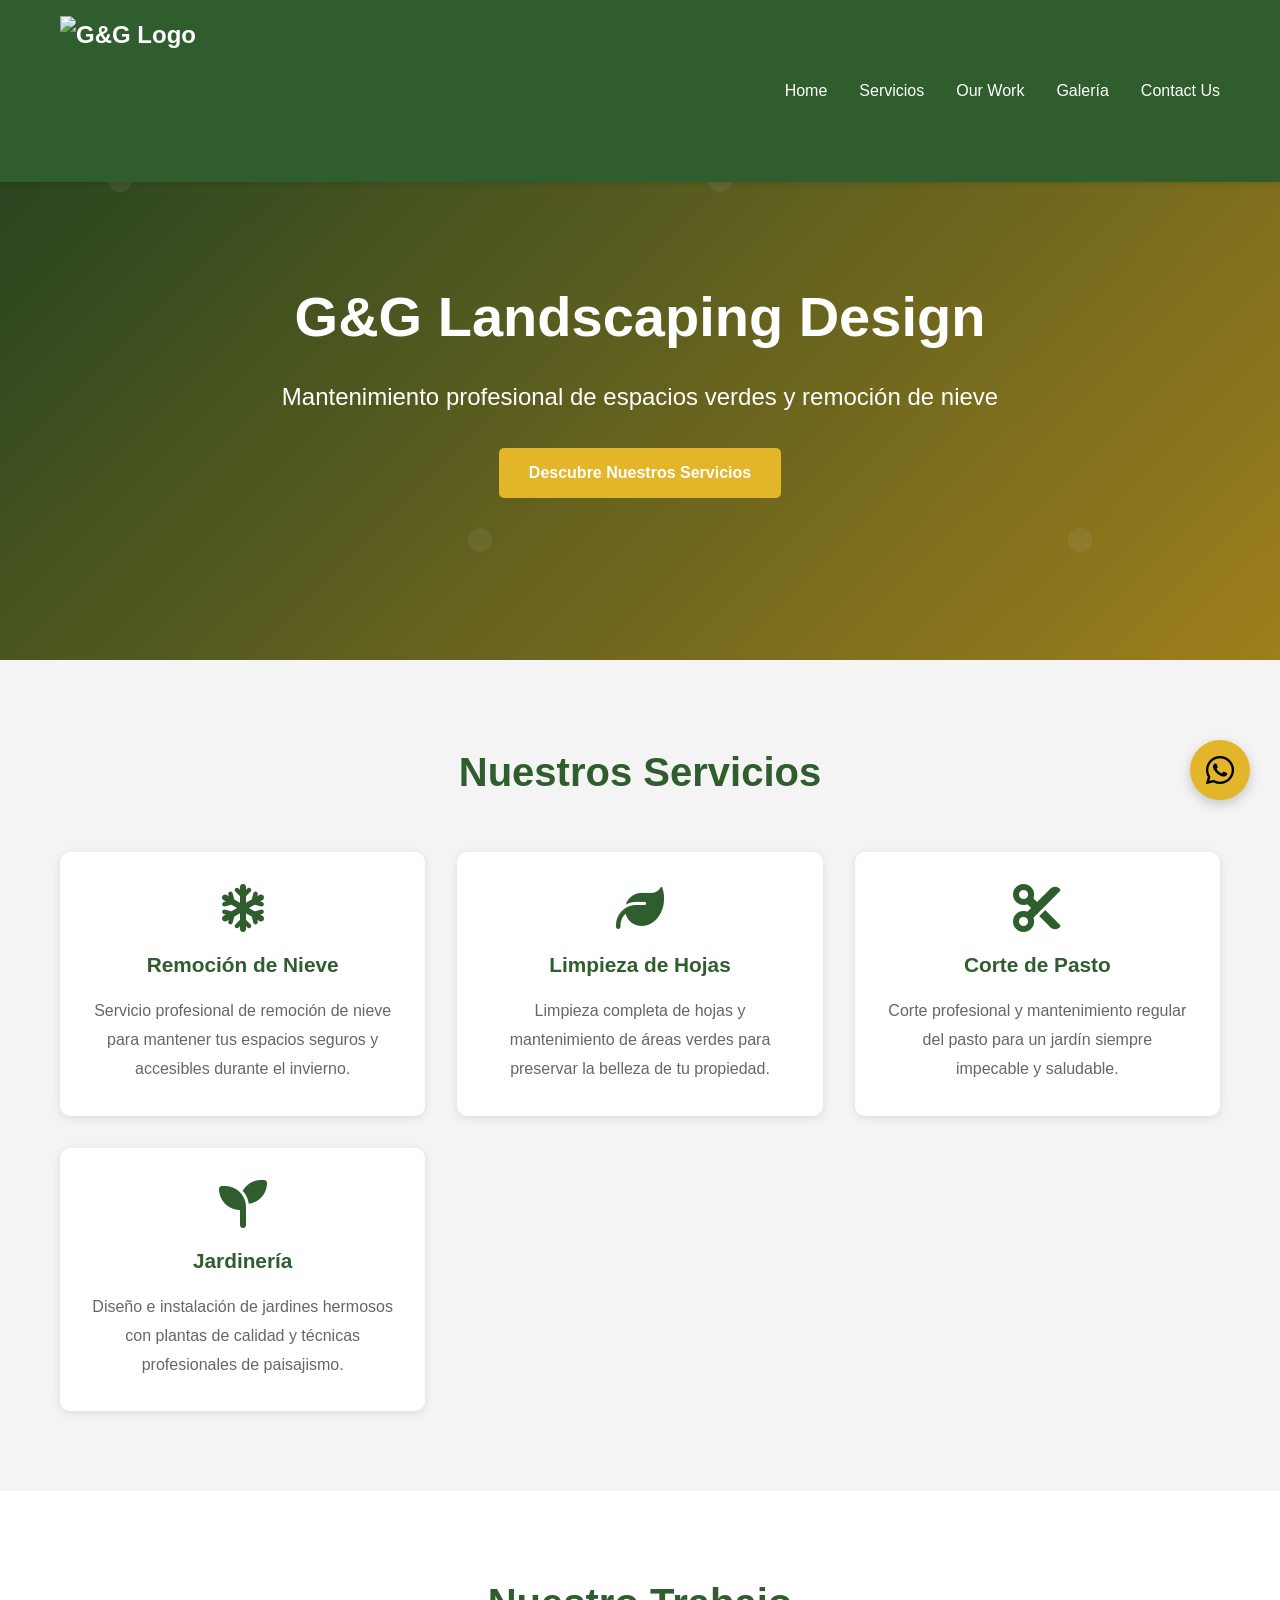
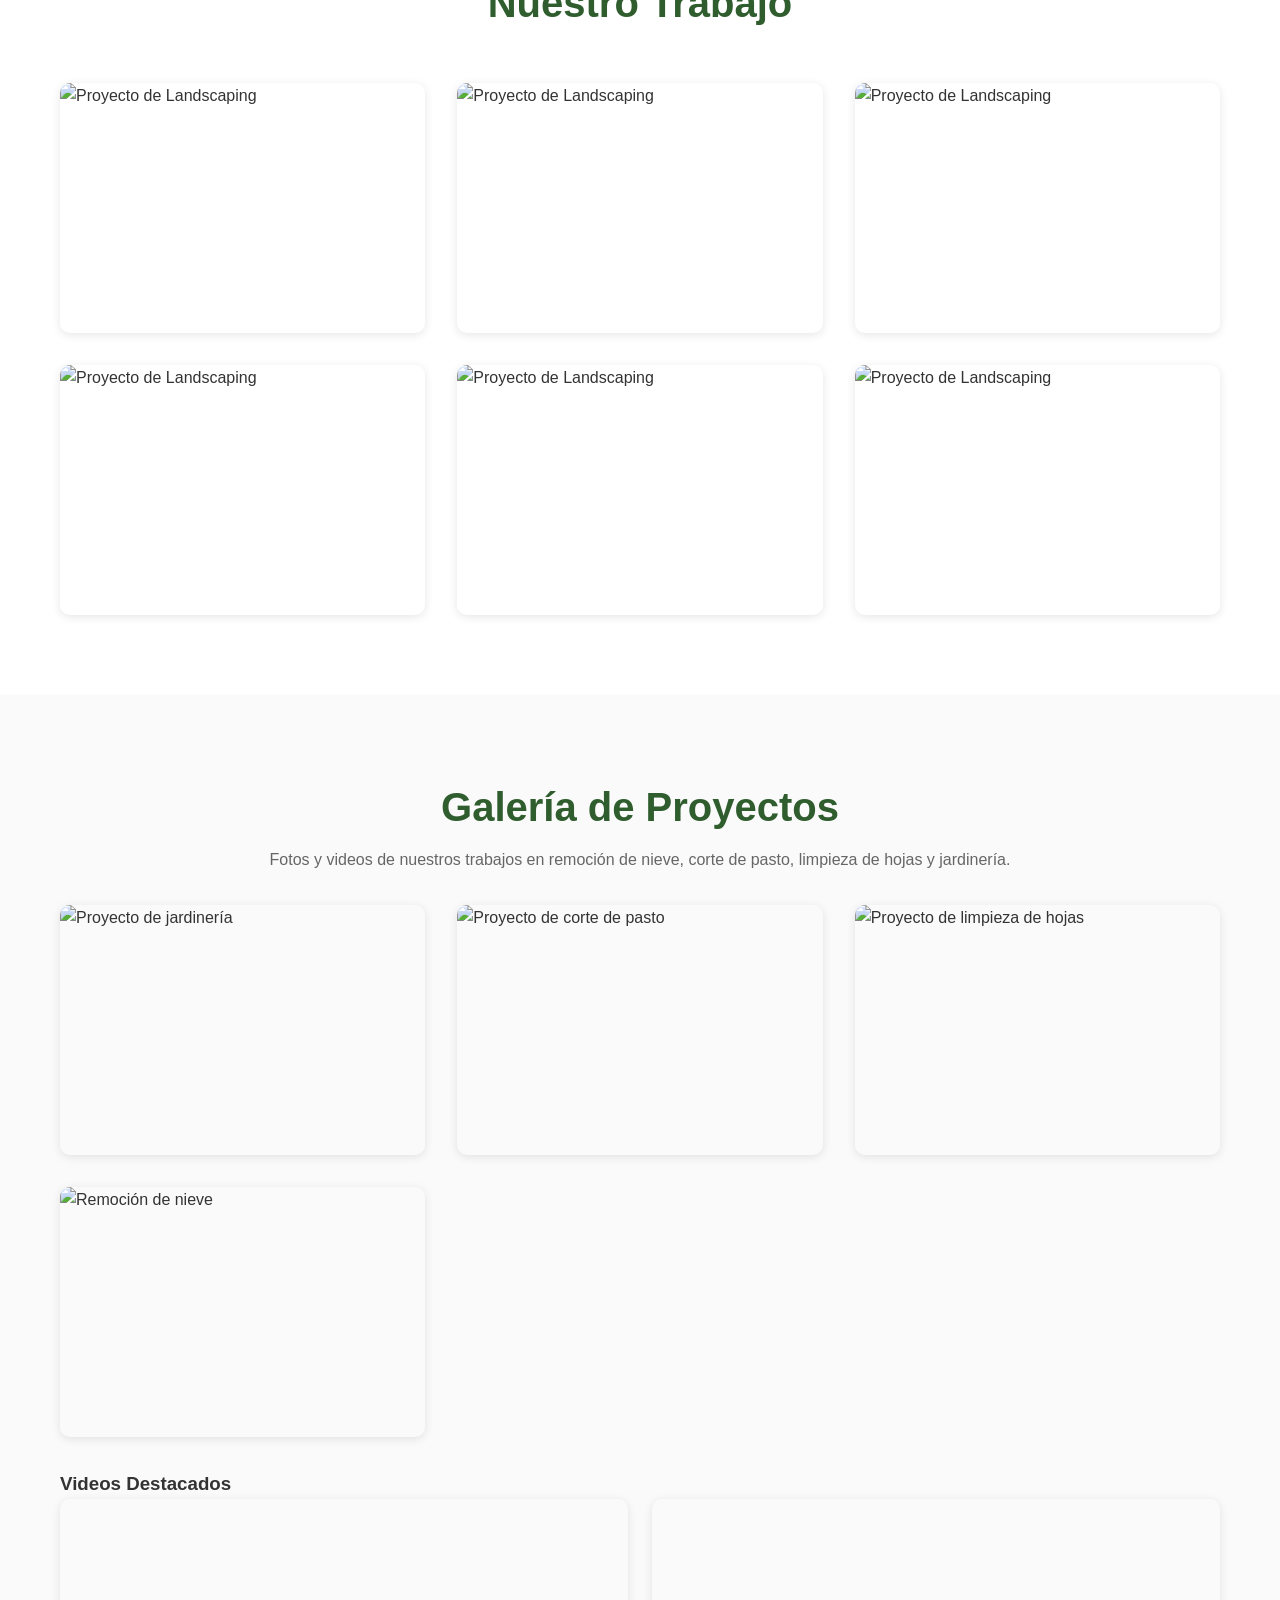
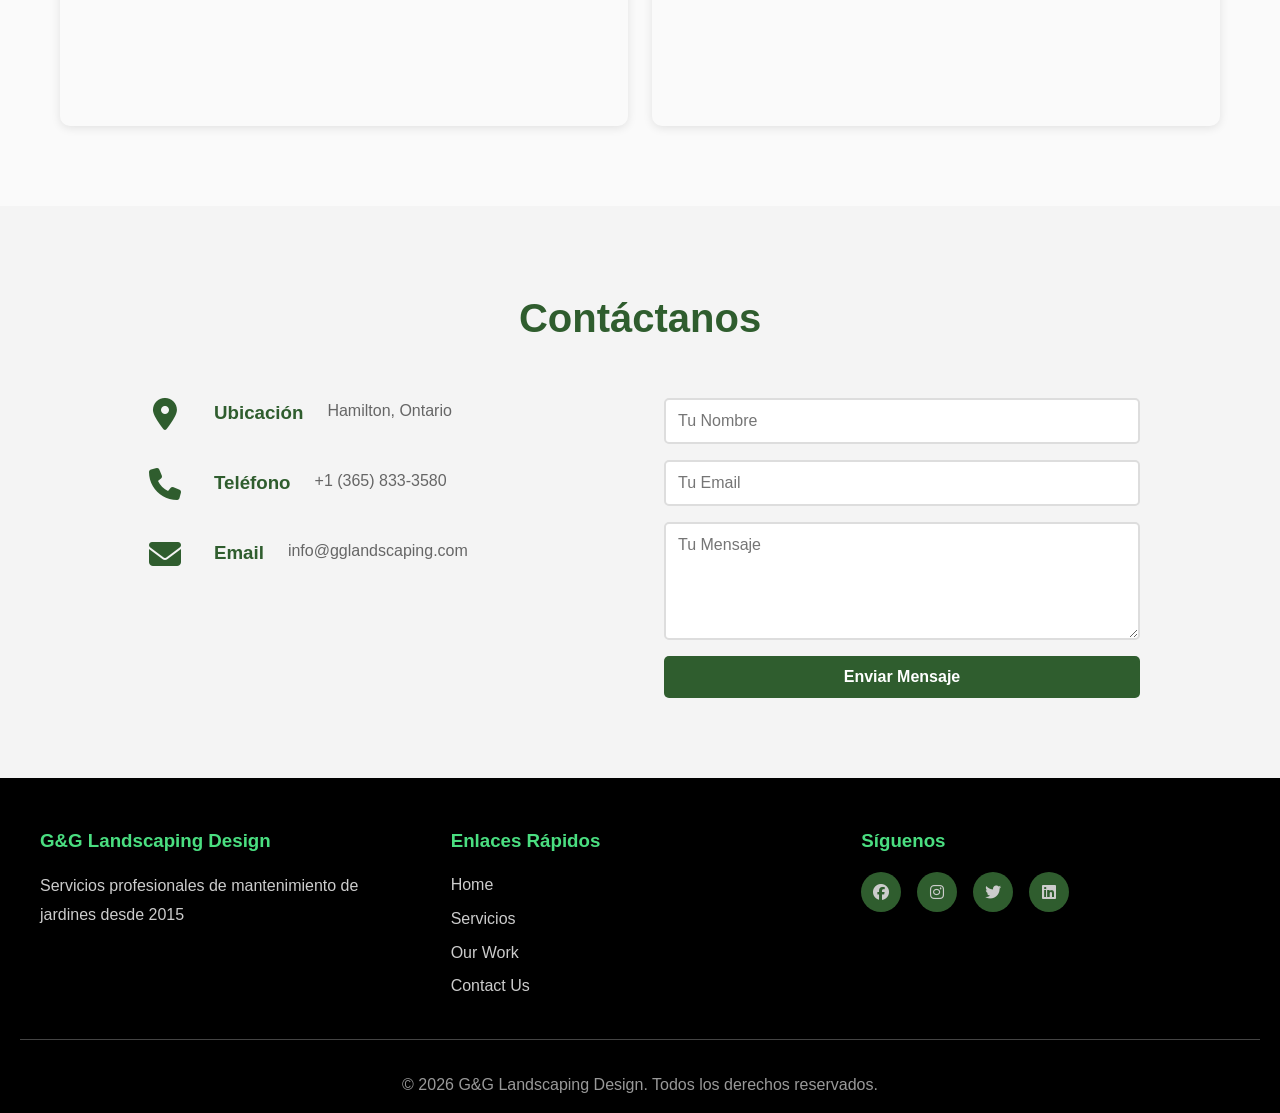
==== index.html @ 16544534 "Add files via upload" ====
<!DOCTYPE html>
<html lang="es">
<head>
    <meta charset="UTF-8">
    <meta name="viewport" content="width=device-width, initial-scale=1.0">
    <meta name="description" content="G&G Landscaping Design - Servicios profesionales de remoción de nieve, limpieza de hojas, corte de pasto y jardinería. Mantenimiento completo de espacios verdes con más de 8 años de experiencia.">
    <meta name="keywords" content="remoción de nieve, corte de pasto, limpieza de hojas, jardinería, landscaping, mantenimiento de jardines, servicios de exteriores, diseño paisajístico">
    <meta name="author" content="G&G Landscaping Design">
    <meta name="robots" content="index, follow, max-image-preview:large, max-snippet:-1, max-video-preview:-1">
    <meta name="language" content="es">
    <meta name="theme-color" content="#2F5D2E">
    
    <!-- Open Graph para Redes Sociales -->
    <meta property="og:type" content="business.business">
    <meta property="og:title" content="G&G Landscaping Design - Servicios de Landscaping Profesionales">
    <meta property="og:description" content="Servicios profesionales de remoción de nieve, corte de pasto, limpieza de hojas y jardinería. Transforma tus espacios verdes con nosotros.">
    <meta property="og:image" content="img/5BF7E476-F8B1-46BA-827F-03F9F1A3B695.PNG">
    <meta property="og:site_name" content="G&G Landscaping Design">
    <meta property="og:locale" content="es_ES">
    
    <!-- Twitter Card -->
    <meta name="twitter:card" content="summary_large_image">
    <meta name="twitter:title" content="G&G Landscaping Design">
    <meta name="twitter:description" content="Servicios profesionales de remoción de nieve, corte de pasto, limpieza de hojas y jardinería">
    <meta name="twitter:image" content="img/5BF7E476-F8B1-46BA-827F-03F9F1A3B695.PNG">
    
    <title>G&G Landscaping Design</title>
    <link rel="icon" type="image/png" href="img/Logos G&G.png">
    <link rel="canonical" href="#">
    <link rel="stylesheet" href="style.css">
    <link rel="stylesheet" href="https://cdnjs.cloudflare.com/ajax/libs/font-awesome/6.4.0/css/all.min.css">
    
    <!-- Schema.org Structured Data -->
    <script type="application/ld+json">
    {
        "@context": "https://schema.org",
        "@type": "LocalBusiness",
        "name": "G&G Landscaping Design",
        "description": "Servicios profesionales de remoción de nieve, corte de pasto, limpieza de hojas y jardinería",
        "image": "img/5BF7E476-F8B1-46BA-827F-03F9F1A3B695.PNG",
        "url": "#",
        "telephone": "+1 (365) 833-3580",
        "email": "info@gglandscaping.com",
        "address": {
            "@type": "PostalAddress",
            "streetAddress": "15 Queensbury Dr",
            "addressLocality": "Hamilton",
            "addressRegion": "Ontario",
            "postalCode": "L8W1J1"
        },
        "priceRange": "$$",
        "serviceName": [
            "Remoción de Nieve",
            "Corte de Pasto",
            "Limpieza de Hojas",
            "Jardinería"
        ]
    }
    </script>
</head>
<body>
    <!-- Navigation -->
    <nav class="navbar">
        <div class="nav-container">
            <div class="logo">
                <img src="img/5BF7E476-F8B1-46BA-827F-03F9F1A3B695.PNG" alt="G&G Logo" class="logo-img">
            </div>
            <div class="hamburger" id="hamburger">
                <span></span>
                <span></span>
                <span></span>
            </div>
            <ul class="nav-menu" id="navMenu">
                <li><a href="#home" class="nav-link">Home</a></li>
                <li><a href="#services" class="nav-link">Servicios</a></li>
                <li><a href="#work" class="nav-link">Our Work</a></li>
                <li><a href="#gallery" class="nav-link">Galería</a></li>
                <li><a href="#contact" class="nav-link">Contact Us</a></li>
            </ul>
        </div>
    </nav>

    <!-- Home Section -->
    <section id="home" class="hero">
        <div class="hero-content">
            <h1>G&G Landscaping Design</h1>
            <p>Mantenimiento profesional de espacios verdes y remoción de nieve</p>
            <a href="#services" class="cta-button">Descubre Nuestros Servicios</a>
        </div>
        <div class="hero-overlay"></div>
    </section>

    <!-- Services Section -->
    <section id="services" class="services">
        <div class="container">
            <h2>Nuestros Servicios</h2>
            <div class="services-grid">
                <div class="service-card">
                    <i class="fas fa-snowflake"></i>
                    <h3>Remoción de Nieve</h3>
                    <p>Servicio profesional de remoción de nieve para mantener tus espacios seguros y accesibles durante el invierno.</p>
                </div>
                <div class="service-card">
                    <i class="fas fa-leaf"></i>
                    <h3>Limpieza de Hojas</h3>
                    <p>Limpieza completa de hojas y mantenimiento de áreas verdes para preservar la belleza de tu propiedad.</p>
                </div>
                <div class="service-card">
                    <i class="fas fa-cut"></i>
                    <h3>Corte de Pasto</h3>
                    <p>Corte profesional y mantenimiento regular del pasto para un jardín siempre impecable y saludable.</p>
                </div>
                <div class="service-card">
                    <i class="fas fa-seedling"></i>
                    <h3>Jardinería</h3>
                    <p>Diseño e instalación de jardines hermosos con plantas de calidad y técnicas profesionales de paisajismo.</p>
                </div>
            </div>
        </div>
    </section>

    <!-- Our Work Section -->
    <section id="work" class="our-work">
        <div class="container">
            <h2>Nuestro Trabajo</h2>
            <div class="gallery-grid">
                <div class="gallery-item">
                    <img src="https://via.placeholder.com/300x200?text=Proyecto+1" alt="Proyecto de Landscaping">
                    <div class="gallery-overlay">
                        <h3>Jardín Moderno</h3>
                        <p>Diseño contemporáneo con plantas aromáticas</p>
                    </div>
                </div>
                <div class="gallery-item">
                    <img src="https://via.placeholder.com/300x200?text=Proyecto+2" alt="Proyecto de Landscaping">
                    <div class="gallery-overlay">
                        <h3>Terraza Tropical</h3>
                        <p>Área exterior con vegetación exótica</p>
                    </div>
                </div>
                <div class="gallery-item">
                    <img src="https://via.placeholder.com/300x200?text=Proyecto+3" alt="Proyecto de Landscaping">
                    <div class="gallery-overlay">
                        <h3>Patio Familiar</h3>
                        <p>Espacio verde para toda la familia</p>
                    </div>
                </div>
                <div class="gallery-item">
                    <img src="https://via.placeholder.com/300x200?text=Proyecto+4" alt="Proyecto de Landscaping">
                    <div class="gallery-overlay">
                        <h3>Riego Automatizado</h3>
                        <p>Sistema completo de riego inteligente</p>
                    </div>
                </div>
                <div class="gallery-item">
                    <img src="https://via.placeholder.com/300x200?text=Proyecto+5" alt="Proyecto de Landscaping">
                    <div class="gallery-overlay">
                        <h3>Iluminación Premium</h3>
                        <p>Jardín iluminado para la noche</p>
                    </div>
                </div>
                <div class="gallery-item">
                    <img src="https://via.placeholder.com/300x200?text=Proyecto+6" alt="Proyecto de Landscaping">
                    <div class="gallery-overlay">
                        <h3>Espacio Recreativo</h3>
                        <p>Área verde de esparcimiento</p>
                    </div>
                </div>
            </div>
        </div>
    </section>

    <!-- Gallery Section -->
    <section id="gallery" class="gallery">
        <div class="container">
            <h2>Galería de Proyectos</h2>
            <p class="gallery-subtitle">Fotos y videos de nuestros trabajos en remoción de nieve, corte de pasto, limpieza de hojas y jardinería.</p>
            <div class="gallery-grid">
                <div class="gallery-item">
                    <img src="https://via.placeholder.com/300x200?text=Foto+1" alt="Proyecto de jardinería">
                    <div class="gallery-overlay">
                        <h3>Jardinería residual</h3>
                    </div>
                </div>
                <div class="gallery-item">
                    <img src="https://via.placeholder.com/300x200?text=Foto+2" alt="Proyecto de corte de pasto">
                    <div class="gallery-overlay">
                        <h3>Corte de pasto</h3>
                    </div>
                </div>
                <div class="gallery-item">
                    <img src="https://via.placeholder.com/300x200?text=Foto+3" alt="Proyecto de limpieza de hojas">
                    <div class="gallery-overlay">
                        <h3>Limpieza de hojas</h3>
                    </div>
                </div>
                <div class="gallery-item">
                    <img src="https://via.placeholder.com/300x200?text=Foto+4" alt="Remoción de nieve">
                    <div class="gallery-overlay">
                        <h3>Remoción de nieve</h3>
                    </div>
                </div>
            </div>
            <div class="gallery-videos">
                <h3>Videos Destacados</h3>
                <div class="video-grid">
                    <div class="video-item">
                        <iframe width="560" height="315" src="https://www.youtube.com/embed/Tkq7vHSMPD0" title="YouTube video player" frameborder="0" allow="accelerometer; autoplay; clipboard-write; encrypted-media; gyroscope; picture-in-picture" allowfullscreen></iframe>
                    </div>
                    <div class="video-item">
                        <iframe width="560" height="315" src="https://www.youtube.com/embed/sQhM7TD-mMg" title="YouTube video player" frameborder="0" allow="accelerometer; autoplay; clipboard-write; encrypted-media; gyroscope; picture-in-picture" allowfullscreen></iframe>
                    </div>
                </div>
            </div>
        </div>
    </section>

    <!-- Contact Section -->
    <section id="contact" class="contact">
        <div class="container">
            <h2>Contáctanos</h2>
            <div class="contact-content">
                <div class="contact-info">
                    <div class="info-item">
                        <i class="fas fa-map-marker-alt"></i>
                        <h3>Ubicación</h3>
                        <p>Hamilton, Ontario</p>
                    </div>
                    <div class="info-item">
                        <i class="fas fa-phone"></i>
                        <h3>Teléfono</h3>
                        <p>+1 (365) 833-3580</p>
                    </div>
                    <div class="info-item">
                        <i class="fas fa-envelope"></i>
                        <h3>Email</h3>
                        <p>info@gglandscaping.com</p>
                    </div>
                </div>
                <form class="contact-form">
                    <input type="text" placeholder="Tu Nombre" required>
                    <input type="email" placeholder="Tu Email" required>
                    <textarea placeholder="Tu Mensaje" rows="5" required></textarea>
                    <button type="submit" class="submit-btn">Enviar Mensaje</button>
                </form>
            </div>
        </div>
    </section>

    <!-- Footer -->
    <footer class="footer">
        <div class="footer-content">
            <div class="footer-section">
                <h3>G&G Landscaping Design</h3>
                <p>Servicios profesionales de mantenimiento de jardines desde 2015</p>
            </div>
            <div class="footer-section">
                <h3>Enlaces Rápidos</h3>
                <ul>
                    <li><a href="#home">Home</a></li>
                    <li><a href="#services">Servicios</a></li>
                    <li><a href="#work">Our Work</a></li>
                    <li><a href="#contact">Contact Us</a></li>
                </ul>
            </div>
            <div class="footer-section social-section">
                <h3>Síguenos</h3>
                <div class="social-icons">
                    <a href="https://www.facebook.com" target="_blank" title="Facebook">
                        <i class="fab fa-facebook"></i>
                    </a>
                    <a href="https://www.instagram.com" target="_blank" title="Instagram">
                        <i class="fab fa-instagram"></i>
                    </a>
                    <a href="https://www.twitter.com" target="_blank" title="Twitter">
                        <i class="fab fa-twitter"></i>
                    </a>
                    <a href="https://www.linkedin.com" target="_blank" title="LinkedIn">
                        <i class="fab fa-linkedin"></i>
                    </a>
                </div>
            </div>
        </div>
        <div class="footer-bottom">
            <p>&copy; 2026 G&G Landscaping Design. Todos los derechos reservados.</p>
        </div>
    </footer>

    <!-- WhatsApp Button -->
    <a href="https://wa.me/13658333580?text=Hola,%20quiero%20más%20información%20sobre%20vuestros%20servicios" 
       class="whatsapp-btn" target="_blank" title="Contáctanos por WhatsApp">
        <i class="fab fa-whatsapp"></i>
    </a>

    <script src="script.js"></script>
</body>
</html>
---- style.css ----
* {
    margin: 0;
    padding: 0;
    box-sizing: border-box;
}

:root {
    --primary-color: #2F5D2E;
    --secondary-color: #E3B529;
    --tertiary-color: #f4f4f4;
    --dark-color: #000000;
    --light-color: #ffffff;
    --accent-color: #E3B529;
    --text-color: #333;
    --transition: 0.3s ease;
}

html {
    scroll-behavior: smooth;
}

body {
    font-family: 'Segoe UI', Tahoma, Geneva, Verdana, sans-serif;
    line-height: 1.6;
    color: var(--text-color);
    background-color: var(--light-color);
}

.container {
    max-width: 1200px;
    margin: 0 auto;
    padding: 0 20px;
}

/* Navigation */
.navbar {
    background-color: var(--primary-color);
    color: var(--light-color);
    padding: 1rem 0;
    position: fixed;
    width: 100%;
    top: 0;
    z-index: 1000;
    box-shadow: 0 2px 5px rgba(0, 0, 0, 0.1);
}

.nav-container {
    display: flex;
    justify-content: space-between;
    align-items: center;
    max-width: 1200px;
    margin: 0 auto;
    padding: 0 20px;
}

.logo {
    font-size: 1.5rem;
    font-weight: bold;
    display: flex;
    align-items: center;
    gap: 0.5rem;
}

.logo-img {
    height: 150px;
    width: auto;
    object-fit: contain;
}

.logo i {
    color: #4ade80;
    font-size: 1.8rem;
}

.nav-menu {
    display: flex;
    list-style: none;
    gap: 2rem;
}

.nav-link {
    color: var(--light-color);
    text-decoration: none;
    transition: color var(--transition);
    font-weight: 500;
}

.nav-link:hover {
    color: #4ade80;
}

.hamburger {
    display: none;
    flex-direction: column;
    cursor: pointer;
}

.hamburger span {
    width: 25px;
    height: 3px;
    background-color: var(--light-color);
    margin: 5px 0;
    transition: 0.3s;
}

/* Hero Section */
.hero {
    background: linear-gradient(135deg, var(--primary-color) 0%, var(--secondary-color) 100%);
    color: var(--light-color);
    text-align: center;
    padding: 150px 20px 100px;
    margin-top: 60px;
    min-height: 600px;
    display: flex;
    align-items: center;
    justify-content: center;
    position: relative;
    overflow: hidden;
}

.hero::before {
    content: '';
    position: absolute;
    top: 0;
    left: 0;
    right: 0;
    bottom: 0;
    background-image: url('data:image/svg+xml,<svg xmlns="http://www.w3.org/2000/svg" viewBox="0 0 100 100"><circle cx="20" cy="20" r="2" fill="rgba(255,255,255,0.1)"/><circle cx="80" cy="80" r="2" fill="rgba(255,255,255,0.1)"/></svg>');
    pointer-events: none;
}

.hero-overlay {
    position: absolute;
    top: 0;
    left: 0;
    right: 0;
    bottom: 0;
    background-color: rgba(0, 0, 0, 0.3);
}

.hero-content {
    position: relative;
    z-index: 2;
}

.hero h1 {
    font-size: 3.5rem;
    margin-bottom: 1rem;
    animation: slideInDown 0.8s ease;
}

.hero p {
    font-size: 1.5rem;
    margin-bottom: 2rem;
    animation: slideInUp 0.8s ease;
}

.cta-button {
    display: inline-block;
    background-color: var(--accent-color);
    color: var(--light-color);
    padding: 12px 30px;
    border-radius: 5px;
    text-decoration: none;
    font-weight: bold;
    transition: background-color var(--transition), transform var(--transition);
    animation: slideInUp 0.8s ease 0.2s both;
}

.cta-button:hover {
    background-color: #ff5252;
    transform: translateY(-3px);
}

/* Services Section */
.services {
    padding: 80px 20px;
    background-color: var(--tertiary-color);
}

.services h2 {
    text-align: center;
    font-size: 2.5rem;
    margin-bottom: 3rem;
    color: var(--primary-color);
}

.services-grid {
    display: grid;
    grid-template-columns: repeat(auto-fit, minmax(300px, 1fr));
    gap: 2rem;
}

.service-card {
    background-color: var(--light-color);
    padding: 2rem;
    border-radius: 10px;
    text-align: center;
    box-shadow: 0 2px 10px rgba(0, 0, 0, 0.1);
    transition: transform var(--transition), box-shadow var(--transition);
}

.service-card:hover {
    transform: translateY(-10px);
    box-shadow: 0 5px 20px rgba(0, 0, 0, 0.15);
}

.service-card i {
    font-size: 3rem;
    color: var(--primary-color);
    margin-bottom: 1rem;
}

.service-card h3 {
    color: var(--primary-color);
    margin-bottom: 1rem;
    font-size: 1.3rem;
}

.service-card p {
    color: #666;
    line-height: 1.8;
}

/* Our Work Section */
.our-work {
    padding: 80px 20px;
    background-color: var(--light-color);
}

.our-work h2 {
    text-align: center;
    font-size: 2.5rem;
    margin-bottom: 3rem;
    color: var(--primary-color);
}

.gallery-grid {
    display: grid;
    grid-template-columns: repeat(auto-fit, minmax(280px, 1fr));
    gap: 2rem;
}

/* Gallery Section */
.gallery {
    padding: 80px 20px;
    background-color: #fafafa;
}

.gallery h2 {
    text-align: center;
    font-size: 2.5rem;
    margin-bottom: 0.5rem;
    color: var(--primary-color);
}

.gallery-subtitle {
    text-align: center;
    color: #666;
    margin-bottom: 2rem;
}

.gallery-videos {
    margin-top: 2rem;
}

.video-grid {
    display: grid;
    grid-template-columns: repeat(auto-fit, minmax(300px, 1fr));
    gap: 1.5rem;
}

.video-item {
    overflow: hidden;
    border-radius: 10px;
    box-shadow: 0 2px 10px rgba(0, 0, 0, 0.1);
}

.video-item iframe {
    width: 100%;
    height: 220px;
}

@media (max-width: 768px) {
    .video-item iframe {
        height: 180px;
    }
}

.gallery-item {
    position: relative;
    overflow: hidden;
    border-radius: 10px;
    box-shadow: 0 2px 10px rgba(0, 0, 0, 0.1);
    cursor: pointer;
    height: 250px;
}

.gallery-item img {
    width: 100%;
    height: 100%;
    object-fit: cover;
    transition: transform var(--transition);
}

.gallery-overlay {
    position: absolute;
    top: 0;
    left: 0;
    right: 0;
    bottom: 0;
    background-color: rgba(45, 122, 62, 0.9);
    display: flex;
    flex-direction: column;
    justify-content: center;
    align-items: center;
    text-align: center;
    color: var(--light-color);
    opacity: 0;
    transition: opacity var(--transition);
}

.gallery-item:hover img {
    transform: scale(1.1);
}

.gallery-item:hover .gallery-overlay {
    opacity: 1;
}

.gallery-overlay h3 {
    font-size: 1.5rem;
    margin-bottom: 0.5rem;
}

.gallery-overlay p {
    font-size: 0.9rem;
}

/* Contact Section */
.contact {
    padding: 80px 20px;
    background-color: var(--tertiary-color);
}

.contact h2 {
    text-align: center;
    font-size: 2.5rem;
    margin-bottom: 3rem;
    color: var(--primary-color);
}

.contact-content {
    display: grid;
    grid-template-columns: 1fr 1fr;
    gap: 3rem;
    max-width: 1000px;
    margin: 0 auto;
}

.contact-info {
    display: flex;
    flex-direction: column;
    gap: 2rem;
}

.info-item {
    display: flex;
    gap: 1.5rem;
}

.info-item i {
    font-size: 2rem;
    color: var(--primary-color);
    width: 50px;
    text-align: center;
}

.info-item h3 {
    color: var(--primary-color);
    margin-bottom: 0.5rem;
}

.info-item p {
    color: #666;
}

.contact-form {
    display: flex;
    flex-direction: column;
    gap: 1rem;
}

.contact-form input,
.contact-form textarea {
    padding: 12px;
    border: 2px solid #ddd;
    border-radius: 5px;
    font-family: inherit;
    font-size: 1rem;
    transition: border-color var(--transition);
}

.contact-form input:focus,
.contact-form textarea:focus {
    outline: none;
    border-color: var(--primary-color);
}

.submit-btn {
    background-color: var(--primary-color);
    color: var(--light-color);
    padding: 12px 30px;
    border: none;
    border-radius: 5px;
    font-weight: bold;
    cursor: pointer;
    transition: background-color var(--transition), transform var(--transition);
    font-size: 1rem;
}

.submit-btn:hover {
    background-color: var(--secondary-color);
    transform: translateY(-3px);
}

/* Footer */
.footer {
    background-color: var(--dark-color);
    color: var(--light-color);
    padding: 3rem 20px 1rem;
}

.footer-content {
    display: grid;
    grid-template-columns: repeat(auto-fit, minmax(250px, 1fr));
    gap: 2rem;
    max-width: 1200px;
    margin: 0 auto 2rem;
}

.footer-section h3 {
    color: #4ade80;
    margin-bottom: 1rem;
}

.footer-section p {
    color: #ccc;
    line-height: 1.8;
}

.footer-section ul {
    list-style: none;
}

.footer-section ul li {
    margin-bottom: 0.5rem;
}

.footer-section a {
    color: #ccc;
    text-decoration: none;
    transition: color var(--transition);
}

.footer-section a:hover {
    color: #4ade80;
}

.social-icons {
    display: flex;
    gap: 1rem;
}

.social-icons a {
    width: 40px;
    height: 40px;
    background-color: var(--primary-color);
    border-radius: 50%;
    display: flex;
    align-items: center;
    justify-content: center;
    transition: background-color var(--transition), transform var(--transition);
}

.social-icons a:hover {
    background-color: #4ade80;
    transform: translateY(-5px);
}

.footer-bottom {
    text-align: center;
    padding-top: 2rem;
    border-top: 1px solid #444;
    color: #999;
}

/* WhatsApp Button */
.whatsapp-btn {
    position: fixed;
    bottom: 100px;
    right: 30px;
    width: 60px;
    height: 60px;
    background-color: var(--accent-color);
    color: var(--dark-color);
    border-radius: 50%;
    display: flex;
    align-items: center;
    justify-content: center;
    font-size: 2rem;
    text-decoration: none;
    box-shadow: 0 4px 12px rgba(0, 0, 0, 0.2);
    transition: transform var(--transition), box-shadow var(--transition);
    z-index: 999;
}

.whatsapp-btn:hover {
    transform: scale(1.1);
    box-shadow: 0 6px 16px rgba(0, 0, 0, 0.3);
}

/* Animations */
@keyframes slideInDown {
    from {
        opacity: 0;
        transform: translateY(-30px);
    }
    to {
        opacity: 1;
        transform: translateY(0);
    }
}

@keyframes slideInUp {
    from {
        opacity: 0;
        transform: translateY(30px);
    }
    to {
        opacity: 1;
        transform: translateY(0);
    }
}

/* Responsive Design */
@media (max-width: 768px) {
    .navbar {
        padding: 1rem 0;
    }

    .nav-menu {
        gap: 1rem;
    }

    .nav-link {
        font-size: 0.9rem;
    }

    .hamburger {
        display: flex;
    }

    .nav-menu.active {
        display: flex;
        flex-direction: column;
        position: absolute;
        top: 70px;
        left: 0;
        right: 0;
        background-color: var(--primary-color);
        padding: 1rem;
        gap: 1rem;
    }

    .hamburger.active span:nth-child(1) {
        transform: rotate(-45deg) translate(-5px, 6px);
    }

    .hamburger.active span:nth-child(2) {
        opacity: 0;
    }

    .hamburger.active span:nth-child(3) {
        transform: rotate(45deg) translate(-5px, -6px);
    }

    .hero {
        padding: 120px 20px 60px;
        margin-top: 50px;
        min-height: 400px;
    }

    .hero h1 {
        font-size: 2.2rem;
    }

    .hero p {
        font-size: 1.1rem;
    }

    .services h2,
    .our-work h2,
    .contact h2 {
        font-size: 2rem;
    }

    .services-grid {
        grid-template-columns: 1fr;
    }

    .gallery-grid {
        grid-template-columns: 1fr;
    }

    .contact-content {
        grid-template-columns: 1fr;
    }

    .footer-content {
        grid-template-columns: 1fr;
        text-align: center;
    }

    .social-icons {
        justify-content: center;
    }

    .whatsapp-btn {
        width: 50px;
        height: 50px;
        bottom: 80px;
        right: 20px;
        font-size: 1.5rem;
    }
}

@media (max-width: 480px) {
    .hero h1 {
        font-size: 1.8rem;
    }

    .hero p {
        font-size: 1rem;
    }

    .cta-button {
        padding: 10px 20px;
        font-size: 0.9rem;
    }

    .service-card i {
        font-size: 2.5rem;
    }

    .nav-menu.active {
        top: 60px;
    }

    .contact-info {
        align-items: center;
    }

    .info-item {
        flex-direction: column;
        align-items: center;
    }

    .info-item i {
        width: 100%;
    }
}
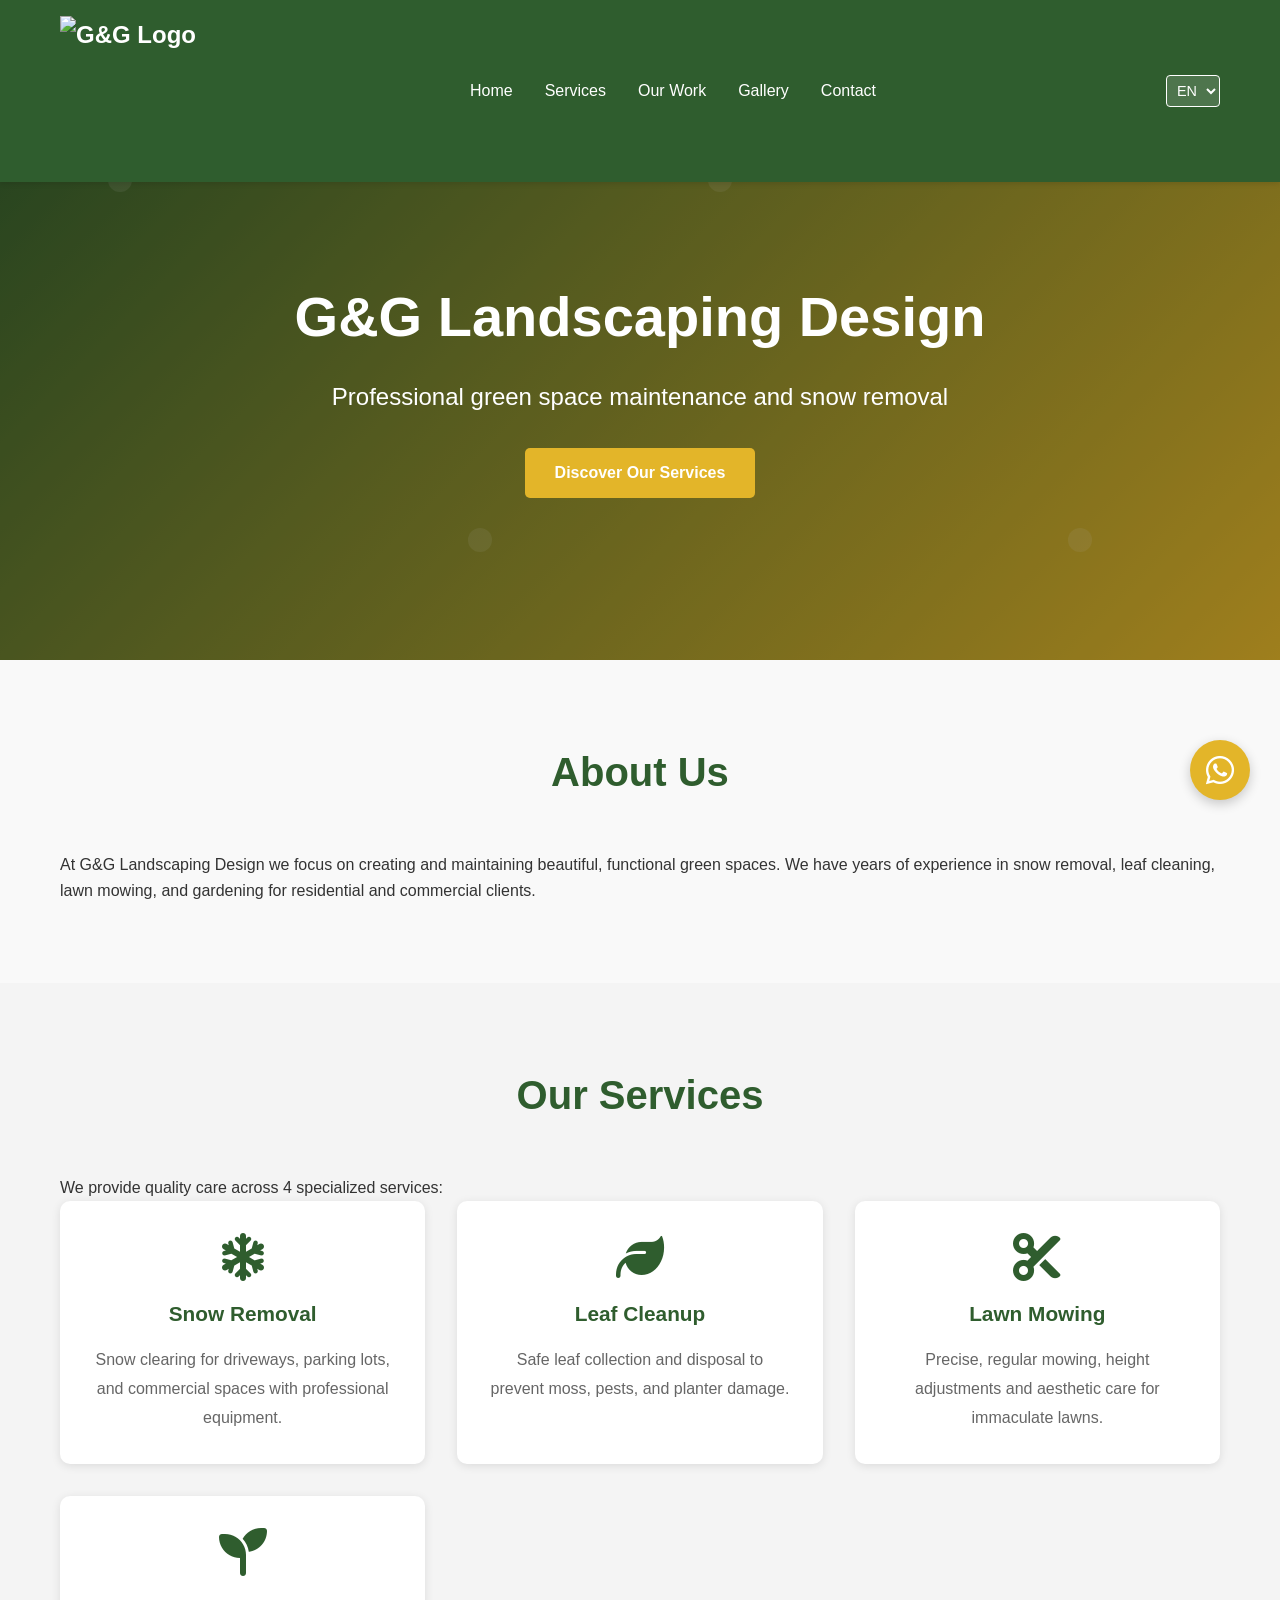
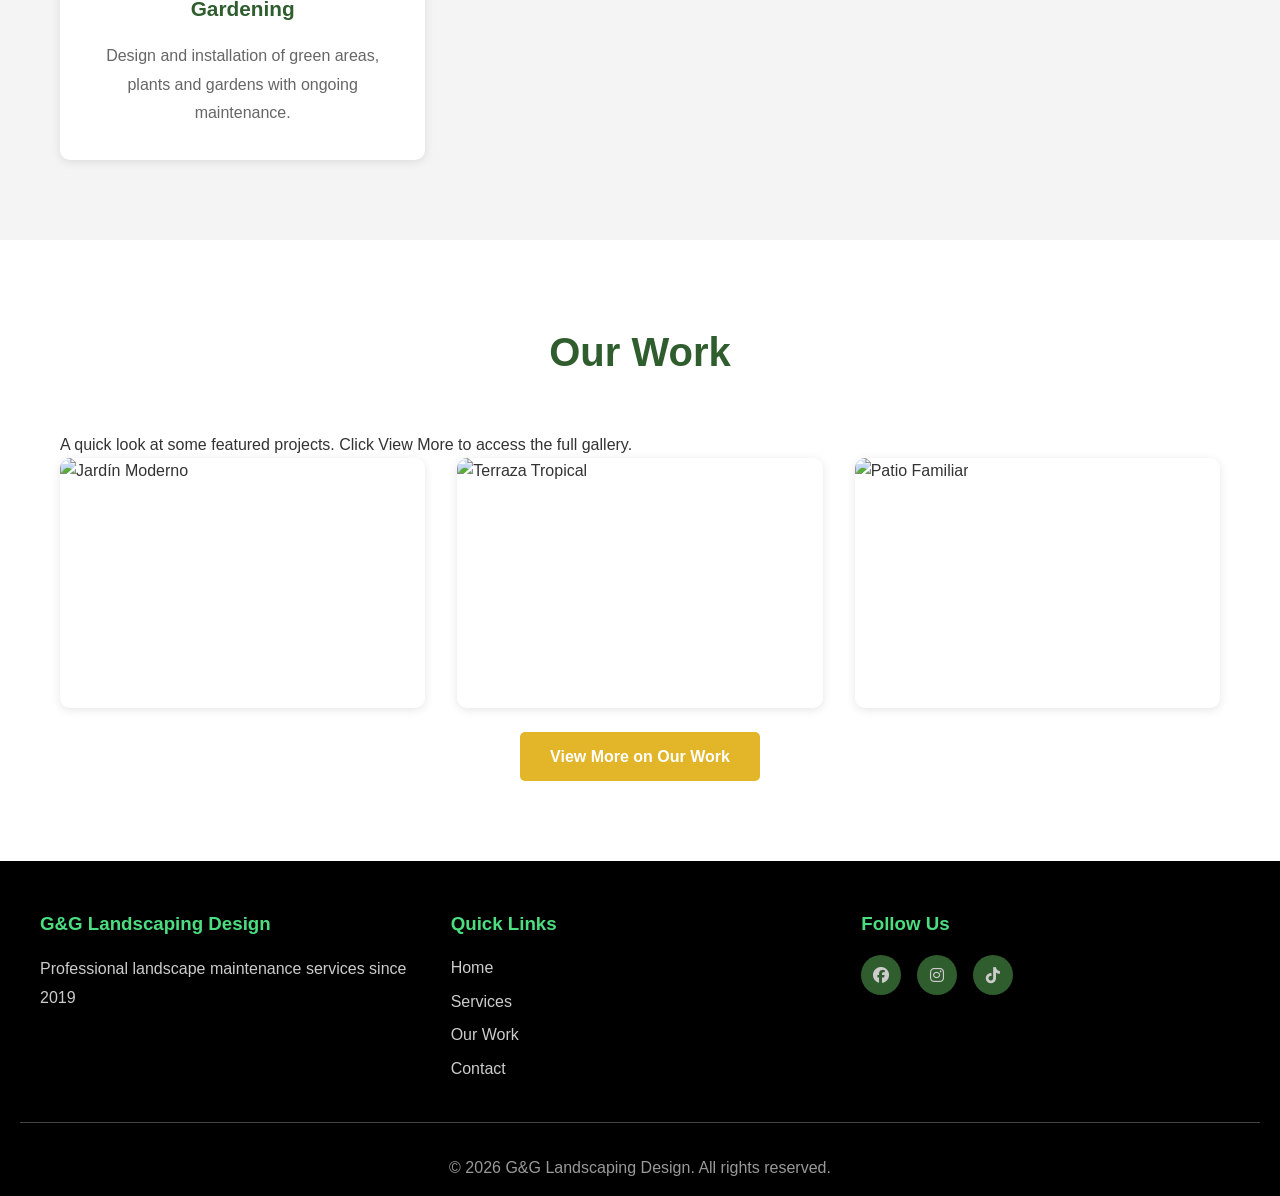
==== commit bc224328: "Update language and content for English localization" ====
--- a/index.html
+++ b/index.html
@@ -1,35 +1,40 @@
 <!DOCTYPE html>
-<html lang="es">
+<html lang="en">
+
 <head>
     <meta charset="UTF-8">
     <meta name="viewport" content="width=device-width, initial-scale=1.0">
-    <meta name="description" content="G&G Landscaping Design - Servicios profesionales de remoción de nieve, limpieza de hojas, corte de pasto y jardinería. Mantenimiento completo de espacios verdes con más de 8 años de experiencia.">
-    <meta name="keywords" content="remoción de nieve, corte de pasto, limpieza de hojas, jardinería, landscaping, mantenimiento de jardines, servicios de exteriores, diseño paisajístico">
+    <meta name="description"
+        content="G&G Landscaping Design - Servicios profesionales de remoción de nieve, limpieza de hojas, corte de pasto y jardinería. Mantenimiento completo de espacios verdes con más de 8 años de experiencia.">
+    <meta name="keywords"
+        content="remoción de nieve, corte de pasto, limpieza de hojas, jardinería, landscaping, mantenimiento de jardines, servicios de exteriores, diseño paisajístico">
     <meta name="author" content="G&G Landscaping Design">
     <meta name="robots" content="index, follow, max-image-preview:large, max-snippet:-1, max-video-preview:-1">
-    <meta name="language" content="es">
+    <meta name="language" content="en">
     <meta name="theme-color" content="#2F5D2E">
-    
+
     <!-- Open Graph para Redes Sociales -->
     <meta property="og:type" content="business.business">
     <meta property="og:title" content="G&G Landscaping Design - Servicios de Landscaping Profesionales">
-    <meta property="og:description" content="Servicios profesionales de remoción de nieve, corte de pasto, limpieza de hojas y jardinería. Transforma tus espacios verdes con nosotros.">
+    <meta property="og:description"
+        content="Servicios profesionales de remoción de nieve, corte de pasto, limpieza de hojas y jardinería. Transforma tus espacios verdes con nosotros.">
     <meta property="og:image" content="img/5BF7E476-F8B1-46BA-827F-03F9F1A3B695.PNG">
     <meta property="og:site_name" content="G&G Landscaping Design">
-    <meta property="og:locale" content="es_ES">
-    
+    <meta property="og:locale" content="en_US">
+
     <!-- Twitter Card -->
     <meta name="twitter:card" content="summary_large_image">
     <meta name="twitter:title" content="G&G Landscaping Design">
-    <meta name="twitter:description" content="Servicios profesionales de remoción de nieve, corte de pasto, limpieza de hojas y jardinería">
+    <meta name="twitter:description"
+        content="Servicios profesionales de remoción de nieve, corte de pasto, limpieza de hojas y jardinería">
     <meta name="twitter:image" content="img/5BF7E476-F8B1-46BA-827F-03F9F1A3B695.PNG">
-    
+
     <title>G&G Landscaping Design</title>
     <link rel="icon" type="image/png" href="img/Logos G&G.png">
     <link rel="canonical" href="#">
     <link rel="stylesheet" href="style.css">
     <link rel="stylesheet" href="https://cdnjs.cloudflare.com/ajax/libs/font-awesome/6.4.0/css/all.min.css">
-    
+
     <!-- Schema.org Structured Data -->
     <script type="application/ld+json">
     {
@@ -58,6 +63,7 @@
     }
     </script>
 </head>
+
 <body>
     <!-- Navigation -->
     <nav class="navbar">
@@ -71,178 +77,97 @@
                 <span></span>
             </div>
             <ul class="nav-menu" id="navMenu">
-                <li><a href="#home" class="nav-link">Home</a></li>
-                <li><a href="#services" class="nav-link">Servicios</a></li>
-                <li><a href="#work" class="nav-link">Our Work</a></li>
-                <li><a href="#gallery" class="nav-link">Galería</a></li>
-                <li><a href="#contact" class="nav-link">Contact Us</a></li>
+                <li><a href="index.html" class="nav-link" data-i18n="nav.home">Home</a></li>
+                <li><a href="services.html" class="nav-link" data-i18n="nav.services">Servicios</a></li>
+                <li><a href="work.html" class="nav-link" data-i18n="nav.work">Our Work</a></li>
+                <li><a href="gallery.html" class="nav-link" data-i18n="nav.gallery">Galería</a></li>
+                <li><a href="contact.html" class="nav-link" data-i18n="nav.contact">Contact Us</a></li>
             </ul>
+            <select id="languageSwitcher" class="language-switcher" aria-label="Seleccionar idioma">
+                <option value="es">ES</option>
+                <option value="en">EN</option>
+            </select>
         </div>
     </nav>
 
     <!-- Home Section -->
     <section id="home" class="hero">
         <div class="hero-content">
-            <h1>G&G Landscaping Design</h1>
-            <p>Mantenimiento profesional de espacios verdes y remoción de nieve</p>
-            <a href="#services" class="cta-button">Descubre Nuestros Servicios</a>
+            <h1 data-i18n="home.title">G&G Landscaping Design</h1>
+            <p data-i18n="home.subtitle">Professional green space maintenance and snow removal</p>
+            <a href="services.html" class="cta-button" data-i18n="home.cta">Discover Our Services</a>
         </div>
         <div class="hero-overlay"></div>
+    </section>
+
+    <!-- About Us Section -->
+    <section id="about" class="services" style="background-color: #f9f9f9;">
+        <div class="container">
+            <h2 data-i18n="about.title">About Us</h2>
+            <p data-i18n="about.text">At G&G Landscaping Design we focus on creating and maintaining beautiful, functional green spaces. We have years of experience in snow removal, leaf cleanup, lawn mowing, and gardening for residential and commercial clients.</p>
+        </div>
     </section>
 
     <!-- Services Section -->
     <section id="services" class="services">
         <div class="container">
-            <h2>Nuestros Servicios</h2>
+            <h2 data-i18n="services.title">Our Services</h2>
+            <p data-i18n="services.description">We provide high-quality care across 4 specialized services:</p>
             <div class="services-grid">
                 <div class="service-card">
                     <i class="fas fa-snowflake"></i>
-                    <h3>Remoción de Nieve</h3>
-                    <p>Servicio profesional de remoción de nieve para mantener tus espacios seguros y accesibles durante el invierno.</p>
+                    <h3 data-i18n="services.snow">Snow Removal</h3>
+                    <p data-i18n="services.snowText">Professional snow removal to keep your driveways and walkways safe in winter.</p>
                 </div>
                 <div class="service-card">
                     <i class="fas fa-leaf"></i>
-                    <h3>Limpieza de Hojas</h3>
-                    <p>Limpieza completa de hojas y mantenimiento de áreas verdes para preservar la belleza de tu propiedad.</p>
+                    <h3 data-i18n="services.leaf">Leaf Cleanup</h3>
+                    <p data-i18n="services.leafText">Complete leaf removal and clean-up to preserve landscape beauty and health.</p>
                 </div>
                 <div class="service-card">
                     <i class="fas fa-cut"></i>
-                    <h3>Corte de Pasto</h3>
-                    <p>Corte profesional y mantenimiento regular del pasto para un jardín siempre impecable y saludable.</p>
+                    <h3 data-i18n="services.lawn">Lawn Mowing</h3>
+                    <p data-i18n="services.lawnText">Professional mowing and maintenance to keep your lawn consistently perfect.</p>
                 </div>
                 <div class="service-card">
                     <i class="fas fa-seedling"></i>
-                    <h3>Jardinería</h3>
-                    <p>Diseño e instalación de jardines hermosos con plantas de calidad y técnicas profesionales de paisajismo.</p>
-                </div>
-            </div>
-        </div>
-    </section>
-
-    <!-- Our Work Section -->
+                    <h3 data-i18n="services.gardening">Gardening</h3>
+                    <p data-i18n="services.gardeningText">Design and installation of beautiful gardens with ongoing care.</p>
+                </div>
+            </div>
+        </div>
+    </section>
+
+    <!-- Our Work Preview Section -->
     <section id="work" class="our-work">
         <div class="container">
-            <h2>Nuestro Trabajo</h2>
+            <h2 data-i18n="ourwork.title">Our Work</h2>
+            <p data-i18n="ourwork.subtitle">A quick look at some featured projects. Click View More to access the full gallery.</p>
             <div class="gallery-grid">
                 <div class="gallery-item">
-                    <img src="https://via.placeholder.com/300x200?text=Proyecto+1" alt="Proyecto de Landscaping">
+                    <img src="img/816ea134-a359-4dc9-9f94-5c7299437ef4.webp" alt="Jardín Moderno">
                     <div class="gallery-overlay">
                         <h3>Jardín Moderno</h3>
                         <p>Diseño contemporáneo con plantas aromáticas</p>
                     </div>
                 </div>
                 <div class="gallery-item">
-                    <img src="https://via.placeholder.com/300x200?text=Proyecto+2" alt="Proyecto de Landscaping">
+                    <img src="img/A9893929-2E3D-4491-8FD2-F411DC21E71E_4_5005_c.webp" alt="Terraza Tropical">
                     <div class="gallery-overlay">
                         <h3>Terraza Tropical</h3>
                         <p>Área exterior con vegetación exótica</p>
                     </div>
                 </div>
                 <div class="gallery-item">
-                    <img src="https://via.placeholder.com/300x200?text=Proyecto+3" alt="Proyecto de Landscaping">
+                    <img src="img/fdcf7eef-9520-4397-839a-1ddfb112f37e.webp" alt="Patio Familiar">
                     <div class="gallery-overlay">
                         <h3>Patio Familiar</h3>
                         <p>Espacio verde para toda la familia</p>
                     </div>
                 </div>
-                <div class="gallery-item">
-                    <img src="https://via.placeholder.com/300x200?text=Proyecto+4" alt="Proyecto de Landscaping">
-                    <div class="gallery-overlay">
-                        <h3>Riego Automatizado</h3>
-                        <p>Sistema completo de riego inteligente</p>
-                    </div>
-                </div>
-                <div class="gallery-item">
-                    <img src="https://via.placeholder.com/300x200?text=Proyecto+5" alt="Proyecto de Landscaping">
-                    <div class="gallery-overlay">
-                        <h3>Iluminación Premium</h3>
-                        <p>Jardín iluminado para la noche</p>
-                    </div>
-                </div>
-                <div class="gallery-item">
-                    <img src="https://via.placeholder.com/300x200?text=Proyecto+6" alt="Proyecto de Landscaping">
-                    <div class="gallery-overlay">
-                        <h3>Espacio Recreativo</h3>
-                        <p>Área verde de esparcimiento</p>
-                    </div>
-                </div>
-            </div>
-        </div>
-    </section>
-
-    <!-- Gallery Section -->
-    <section id="gallery" class="gallery">
-        <div class="container">
-            <h2>Galería de Proyectos</h2>
-            <p class="gallery-subtitle">Fotos y videos de nuestros trabajos en remoción de nieve, corte de pasto, limpieza de hojas y jardinería.</p>
-            <div class="gallery-grid">
-                <div class="gallery-item">
-                    <img src="https://via.placeholder.com/300x200?text=Foto+1" alt="Proyecto de jardinería">
-                    <div class="gallery-overlay">
-                        <h3>Jardinería residual</h3>
-                    </div>
-                </div>
-                <div class="gallery-item">
-                    <img src="https://via.placeholder.com/300x200?text=Foto+2" alt="Proyecto de corte de pasto">
-                    <div class="gallery-overlay">
-                        <h3>Corte de pasto</h3>
-                    </div>
-                </div>
-                <div class="gallery-item">
-                    <img src="https://via.placeholder.com/300x200?text=Foto+3" alt="Proyecto de limpieza de hojas">
-                    <div class="gallery-overlay">
-                        <h3>Limpieza de hojas</h3>
-                    </div>
-                </div>
-                <div class="gallery-item">
-                    <img src="https://via.placeholder.com/300x200?text=Foto+4" alt="Remoción de nieve">
-                    <div class="gallery-overlay">
-                        <h3>Remoción de nieve</h3>
-                    </div>
-                </div>
-            </div>
-            <div class="gallery-videos">
-                <h3>Videos Destacados</h3>
-                <div class="video-grid">
-                    <div class="video-item">
-                        <iframe width="560" height="315" src="https://www.youtube.com/embed/Tkq7vHSMPD0" title="YouTube video player" frameborder="0" allow="accelerometer; autoplay; clipboard-write; encrypted-media; gyroscope; picture-in-picture" allowfullscreen></iframe>
-                    </div>
-                    <div class="video-item">
-                        <iframe width="560" height="315" src="https://www.youtube.com/embed/sQhM7TD-mMg" title="YouTube video player" frameborder="0" allow="accelerometer; autoplay; clipboard-write; encrypted-media; gyroscope; picture-in-picture" allowfullscreen></iframe>
-                    </div>
-                </div>
-            </div>
-        </div>
-    </section>
-
-    <!-- Contact Section -->
-    <section id="contact" class="contact">
-        <div class="container">
-            <h2>Contáctanos</h2>
-            <div class="contact-content">
-                <div class="contact-info">
-                    <div class="info-item">
-                        <i class="fas fa-map-marker-alt"></i>
-                        <h3>Ubicación</h3>
-                        <p>Hamilton, Ontario</p>
-                    </div>
-                    <div class="info-item">
-                        <i class="fas fa-phone"></i>
-                        <h3>Teléfono</h3>
-                        <p>+1 (365) 833-3580</p>
-                    </div>
-                    <div class="info-item">
-                        <i class="fas fa-envelope"></i>
-                        <h3>Email</h3>
-                        <p>info@gglandscaping.com</p>
-                    </div>
-                </div>
-                <form class="contact-form">
-                    <input type="text" placeholder="Tu Nombre" required>
-                    <input type="email" placeholder="Tu Email" required>
-                    <textarea placeholder="Tu Mensaje" rows="5" required></textarea>
-                    <button type="submit" class="submit-btn">Enviar Mensaje</button>
-                </form>
+            </div>
+            <div style="text-align:center; margin-top: 1.5rem;">
+                <a href="work.html" class="cta-button" data-i18n="ourwork.more">Ver más en Our Work</a>
             </div>
         </div>
     </section>
@@ -252,46 +177,44 @@
         <div class="footer-content">
             <div class="footer-section">
                 <h3>G&G Landscaping Design</h3>
-                <p>Servicios profesionales de mantenimiento de jardines desde 2015</p>
+                <p>Professional landscape maintenance services since 2019</p>
             </div>
             <div class="footer-section">
-                <h3>Enlaces Rápidos</h3>
+                <h3 data-i18n="footer.quickLinks">Enlaces Rápidos</h3>
                 <ul>
-                    <li><a href="#home">Home</a></li>
-                    <li><a href="#services">Servicios</a></li>
-                    <li><a href="#work">Our Work</a></li>
-                    <li><a href="#contact">Contact Us</a></li>
+                    <li><a href="index.html" data-i18n="nav.home">Home</a></li>
+                    <li><a href="services.html" data-i18n="nav.services">Servicios</a></li>
+                    <li><a href="work.html" data-i18n="nav.work">Our Work</a></li>
+                    <li><a href="contact.html" data-i18n="nav.contact">Contact Us</a></li>
                 </ul>
             </div>
             <div class="footer-section social-section">
-                <h3>Síguenos</h3>
+                <h3 data-i18n="footer.followUs">Follow Us</h3>
                 <div class="social-icons">
-                    <a href="https://www.facebook.com" target="_blank" title="Facebook">
+                    <a href="https://www.facebook.com/people/GG-Landscape-Design/61575671556038/?ref=PROFILE_EDIT_xav_ig_profile_page_web" target="_blank" title="Facebook">
                         <i class="fab fa-facebook"></i>
                     </a>
-                    <a href="https://www.instagram.com" target="_blank" title="Instagram">
+                    <a href="https://www.instagram.com/gglandscapingdesign/" target="_blank" title="Instagram">
                         <i class="fab fa-instagram"></i>
                     </a>
-                    <a href="https://www.twitter.com" target="_blank" title="Twitter">
-                        <i class="fab fa-twitter"></i>
+                    <a href="https://www.tiktok.com/@gglandscapingdesign" target="_blank" title="TikTok">
+                        <i class="fab fa-tiktok"></i>
                     </a>
-                    <a href="https://www.linkedin.com" target="_blank" title="LinkedIn">
-                        <i class="fab fa-linkedin"></i>
-                    </a>
                 </div>
             </div>
         </div>
         <div class="footer-bottom">
-            <p>&copy; 2026 G&G Landscaping Design. Todos los derechos reservados.</p>
+            <p data-i18n="footer.copy">&copy; 2026 G&G Landscaping Design. All rights reserved.</p>
         </div>
     </footer>
 
     <!-- WhatsApp Button -->
-    <a href="https://wa.me/13658333580?text=Hola,%20quiero%20más%20información%20sobre%20vuestros%20servicios" 
-       class="whatsapp-btn" target="_blank" title="Contáctanos por WhatsApp">
+    <a href="https://wa.me/13658333580?text=Hi,%20I%20want%20more%20information%20about%20your%20services"
+        class="whatsapp-btn" target="_blank" title="Contact us on WhatsApp">
         <i class="fab fa-whatsapp"></i>
     </a>
 
     <script src="script.js"></script>
 </body>
+
 </html>
--- a/style.css
+++ b/style.css
@@ -503,7 +503,7 @@
     width: 60px;
     height: 60px;
     background-color: var(--accent-color);
-    color: var(--dark-color);
+    color: #ffffff;
     border-radius: 50%;
     display: flex;
     align-items: center;
@@ -513,6 +513,21 @@
     box-shadow: 0 4px 12px rgba(0, 0, 0, 0.2);
     transition: transform var(--transition), box-shadow var(--transition);
     z-index: 999;
+}
+
+.language-switcher {
+    margin-left: 1rem;
+    padding: 6px;
+    border: 1px solid #ffffff;
+    background: rgba(255, 255, 255, 0.15);
+    color: white;
+    border-radius: 4px;
+    font-size: 0.9rem;
+    cursor: pointer;
+}
+
+.language-switcher option {
+    color: #000;
 }
 
 .whatsapp-btn:hover {
